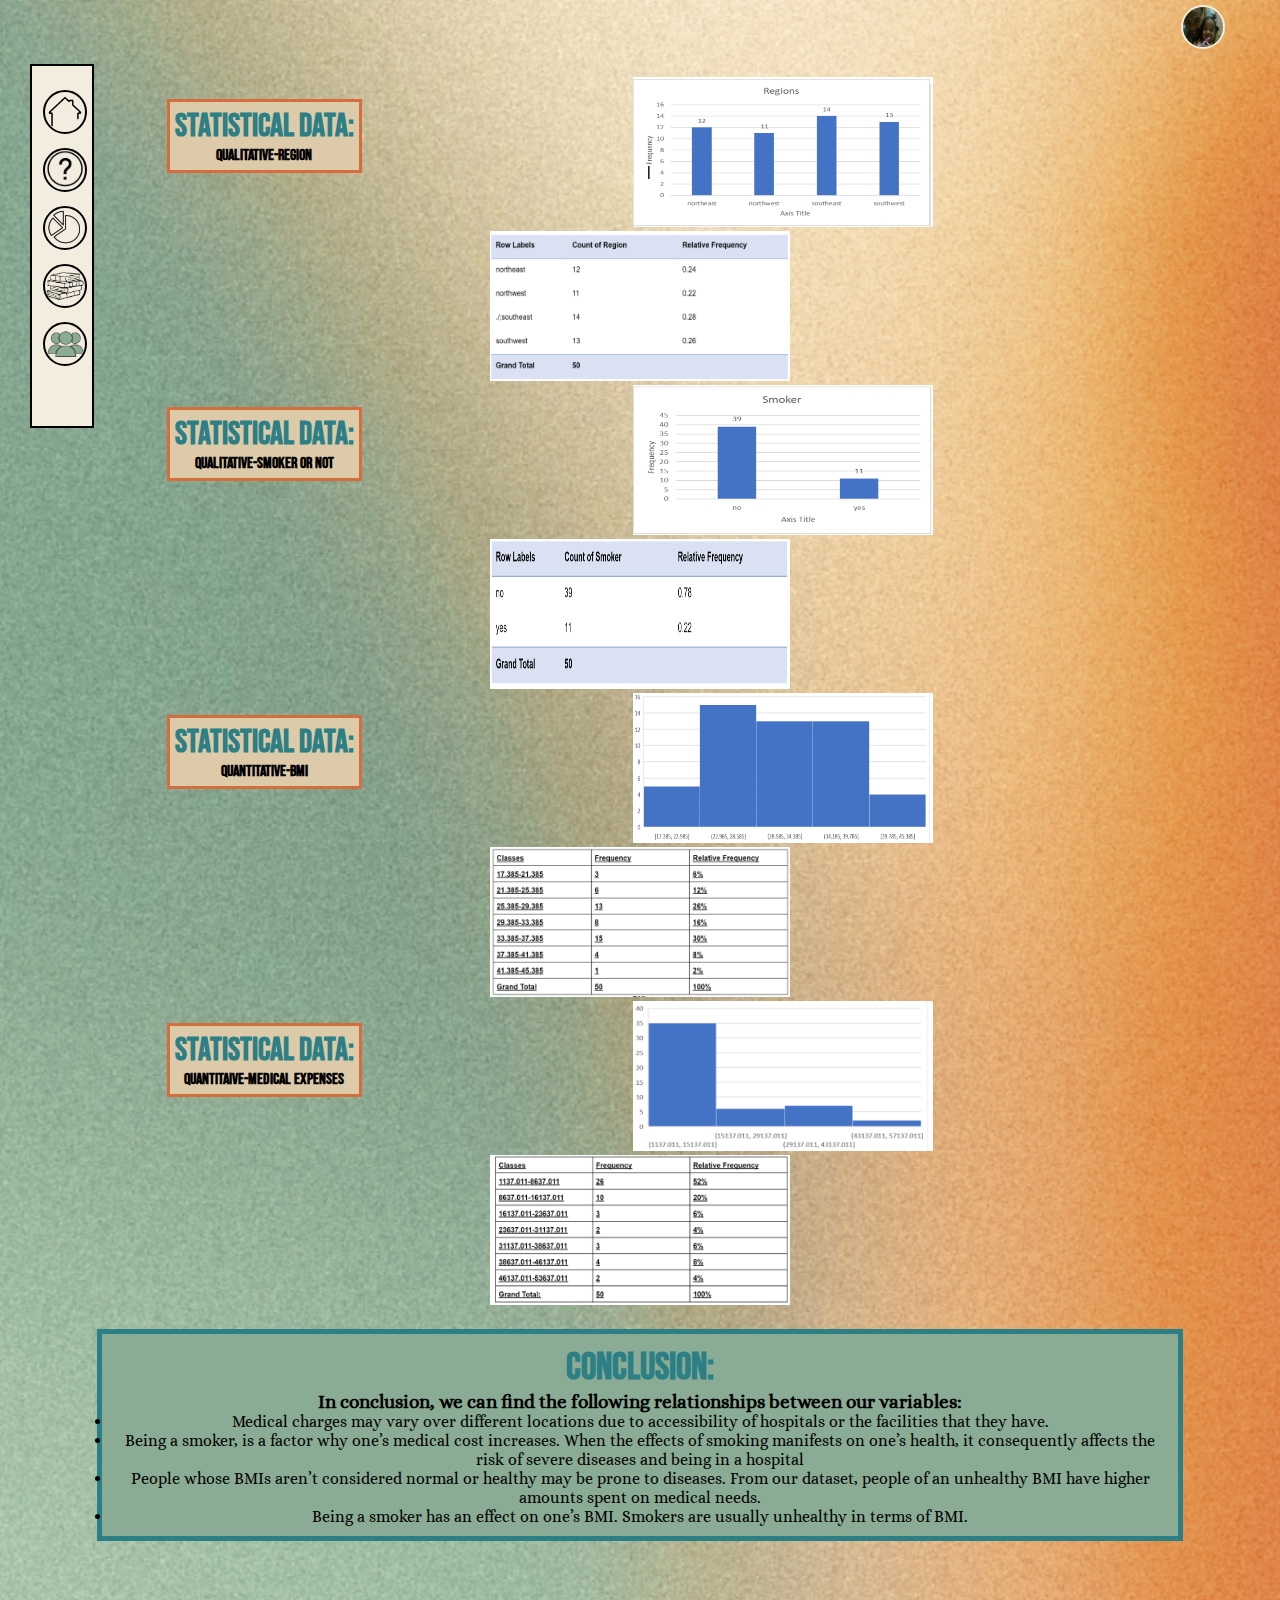
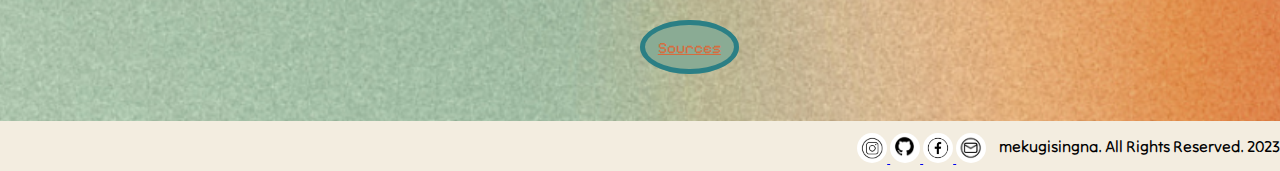
==== main.html @ 52c52eaf "Add files via upload" ====
<!DOCTYPE html>
<html lang="en">
<head>
    <meta charset="UTF-8">
    <meta name="viewport" content="width=device-width, initial-scale=1.0">
    <title>Data and Conclusion</title>
    <!-- add favicon to html page -->
    <link rel="icon" type="image/x-icon" href="navbar/13.png">
</head>
<body>
    <!-- link styles.css to current html page -->
    <link rel="stylesheet" href="styles.css">
    <!-- add background picture for the page; class bg is to customize said background image -->
    <div class="bg">
        <a href="char.png"></a>
    <!-- add icon & customize through the class icon-->
        <div class="icon">
            <img src="body/miko2 - Copy.jpg"></a>
        </div>
        <!-- class navbar is to design the exterior of the navbar like size, color, etc-->
        <div class="navbar">
              <div class="links">
              <a href="index.html">
                <img src="navbar/11.png" height="30px" width="30px">
              </a>
              <a href="sbg.html">
                <img src="navbar/12.png" height="30px" width="30px">
              </a>
              <a href="main.html">
                <img src="navbar/13.png" height="30px" width="30px">
              </a>
              <a href="ref.html">
                <img src="navbar/14.png" height="30px" width="30px">
              </a>
              <a href="team.html">
                <img src="navbar/15.png" height="30px" width="30px">
              </a>
              </div>
        </div>
        <!-- class images is to group other classes in one; mainly about alligning images-->
        <div class="images">
            <!-- class heading2 is where you put texts in a common container and decorate their font-->
            <div class="heading2">
                <h1>
                <!-- class text8 is where you change color of heading within the common container -->
                    <span class="text8"><ul>STATISTICAL DATA:</ul></span>
                </h1>
                <!-- change in text size for subtext-->
                <h4>
                    <p>QUALITATIVE-REGION</p>
                </h4>
            </div>
            <!-- images within the class images-->
            <p>         
                <img src="region/region bar.png" title="region bar" height="150" width="300"></p>
            <p>
                <img src="region/region table.png" title="region table" height="150" width="300">
            </p>
            <!-- class heading2 (1); same class and designs as other heading2 class but is below it and with different text content-->
            <div class="heading2">
                <!-- class text8(1); same class and function as first text8 class, but now with different text content -->
                <h1>
                    <span class="text8"><ul>STATISTICAL DATA:</ul></span>
                </h1>
                <!--change in text size for subtext-->
                <h4>
                    <p>QUALITATIVE-SMOKER OR NOT</p>
                </h4>
            </div>
            <p>         
                <img src="smoker/smoker bar.png" title="smoker bar" height="150" width="300"></p>
            <p>
                <img src="smoker/smoker table.png" title="smoker table" height="150" width="300">
            </p>
            <div class="heading2">
                <h1>
                    <span class="text8"><ul>STATISTICAL DATA:</ul></span>
                </h1>
                <h4>
                    <p>QUANTITATIVE-BMI</p>
                </h4>
            </div>
            <p>         
                <img src="bmi/bmi bar.png" title="bmi bar" height="150" width="300"></p>
            <p>
                <img src="bmi/bmi table.png" title="region table" height="150" width="300">
            </p>
            <div class="heading2">
                <h1>
                    <span class="text8"><ul>STATISTICAL DATA:</ul></span>
                </h1>
                <h4>
                    <p>QUANTITAIVE-MEDICAL EXPENSES</p>
                </h4>
            </div>
            <p>         
                <img src="expenses/expenses bar.png" title="expenses bar" height="150" width="300"></p>
            <p>
                <img src="expenses/expenses table.png" title="expenses table" height="150" width="300">
            </p>
            <!-- class container1 is the common container for conclusion content -->
            <div class="container1">
            <!-- class heading3 is where you change font and text color of the heading -->
            <div class="heading3">
                <h1>
                    <span class="text8"><ul>CONCLUSION:</ul></span>
                </h1>
            </div>
            <!-- class font is where you change font and text color of texts within it-->
            <div class="font">
            <!-- h3 is to make the text bold and bigger in size-->
            <h3>In conclusion, we can find the following relationships between our variables:</h3>
            <!-- p is to group the lists of conclusions-->
            <p>
            <!-- li is to bullet form the conclusions drawn-->
                <li>Medical charges may vary over different locations due to accessibility of hospitals or the facilities that they have.</li>

                <li>Being a smoker, is a factor why one’s medical cost increases. When the effects of smoking manifests on one’s health, it consequently affects the risk of severe diseases and being in a hospital</li>
                <li>People whose BMIs aren’t considered normal or healthy may be prone to diseases. From our dataset, people of an unhealthy BMI have higher amounts spent on medical needs.</li>
                <li>Being a smoker has an effect on one’s BMI. Smokers are usually unhealthy in terms of BMI. </li>
            </p>
            </div>
        </div>
        </div>
        <!-- class link1 is to design the border and text font of the hyperlink-->
        <div class="link1">
            <a href="ref.html">Sources</a></div>
        </div>
        <!-- class footer is to group all other divs into one and decorate exterior of footer-->
        <footer class="footer">
            <!-- class copyright is to edit and decorate copyright text in the interior of footer-->
            <div class="copyright">
                <p>mekugisingna. All Rights Reserved. 2023</p>
            </div>
            <!-- class linkd is to group hyperlinks in one div and allign them together-->
            <!-- class rounds is to round the border of each image-->
            <div class="linkd">
                <a href="https://www.instagram.com/mikoguisinga/">
                    <img src="footer/11.png" alt="Instagram" height="30px" width="30px"class="rounds">
                </a>
                <a href="https://github.com/mikoguisinga">
                    <img src="footer/14.png" alt="Github" height="30px" width="30px" class="rounds">
                </a>
                <a href="https://www.facebook.com/thebeatles">
                    <img src="footer/12.png" alt="Facebook" height="30px" width="30px" class="rounds">
                </a>
                <a href="https://mail.google.com/mail/u/0/#inbox">
                    <img src="footer/13.png" alt="Email" height="30px" width="30px" class="rounds">
                </a>
            </div>
        </footer>
</body>
</html>
---- styles.css ----
@import url('https://fonts.googleapis.com/css2?family=Cardo&family=Josefin+Sans:wght@600&family=Playfair+Display&family=Roboto:ital,wght@0,100;0,500;1,100;1,900&display=swap');
@import url('https://fonts.googleapis.com/css2?family=Cardo&family=Josefin+Sans:wght@600&family=Pixelify+Sans:wght@500&family=Playfair+Display&family=Roboto:ital,wght@0,100;0,500;1,100;1,900&display=swap');
@import url('https://fonts.googleapis.com/css2?family=Bebas+Neue&family=Cardo&family=Josefin+Sans:wght@600&family=Pixelify+Sans:wght@500&family=Playfair+Display&family=Roboto:ital,wght@0,100;0,500;1,100;1,900&display=swap');
@import url('https://fonts.googleapis.com/css2?family=Alice&family=Bebas+Neue&family=Cardo&family=Josefin+Sans:wght@600&family=Pixelify+Sans:wght@500&family=Playfair+Display&family=Roboto:ital,wght@0,100;0,500;1,100;1,900&display=swap');
@import url('https://fonts.googleapis.com/css2?family=Tilt+Neon&display=swap');
*{margin:0px;
    padding:0px;}
  
  .bg{
      background-image: url(char.png);
      background-size: cover;
      height:auto;
      background-position: center;
      background-repeat:repeat;
      height: auto;
      width: 100%;
      overflow: hidden;
  }
  .navbar{
      margin: 50px;
      margin-left: 30px;
      margin-top: 5%;
      padding-top: 10px;
      padding-left: 0px;
      padding-right: 10px;
      background: #f3ede0;
      height: 350px;
      width: 50px;
      border: solid 2px rgb(0, 0, 0);
      position: absolute;
      float: left;
  }
  .icon{
      width: 40px;
      height: 40px;
      float:right;
      border-radius: 50%;
      margin-right: 5%;
  }
  .icon img{
      width: 40px;
      height: 40px;
      border-radius: 50%;
      margin:5px;
      border: solid 2px #f3ede0;
  }
.links{
    width: 40px;
    height: 40px;
    float:left;
    border-radius: 50%;
}
.links img{
    width: 40px;
    height: 40px;
    border-radius: 50%;
    margin:5px;
    margin-left: 2%;
    border: solid 2px rgb(0, 0, 0);
}
.links a :hover{
        background-color:#dccaa8;
        color: #dccaa8;
        border-radius: 50%;
        opacity: .5;
}
  .banner{
      padding-top: 10%;
      padding-bottom: 10%;
      text-align: center;
  }
  
  .footer{
      margin: 0px;
      padding-top: 0px;
      padding-left: 0px;
      padding-right: 0px;
      background: #f3ede0;
      height: 50px;
      width: 100%;
      border: 20px black;
      font-family: 'Tilt Neon', sans-serif;
  }
  .copyright{
      float:left;
  }
  .links{
      float: right;
      color:#c729d5;
      padding-top: 9px;
  }
  .text1{
      color:black;
      text-align: justify;
      font-size:larger;
  }
  .text2{
      color:#f3ede0;
      text-underline-position: below;
      text-align: justify;
      font-size:larger;
  }
  .text4{
      color: #000000;
      text-align: justify;
      font-size:larger;
  }
  .text5{
    color: #f3ede0;
    text-align: justify;
    font-size:larger;
  }

  .paragraph{
      color: rgb(0, 0, 0);
      margin-top:1%;
      padding-top: 5%;
      padding-bottom: 10%;
      text-align: center;
      font-family: 'Alice', serif;
  
  }
  .link a{
      color: #d56d3f;
      background-color: #8aab94;
      border: solid 5px  #2b7f85;
      opacity: 10;
      padding: 1%;
      border-radius: 50%;
    font-family: 'Pixelify Sans', sans-serif;
  }
  .link a:hover {
    background-color:#2b7f85;
    color: #2b7f85;
    opacity: .5;
  }
  .copyright{
    float: right;
      padding-top: 15px;
  }
  .link{
      padding-top: 3%;
  }
  .pages1{
          background-image: url(bg2.jpg);
          background-size: cover;
          height:auto;
          background-position: center;
          background-repeat:repeat;
          height: auto;
          width: 100%;
  }
  .images{
      text-align: center;
      padding: 3%;
      margin: 3%;
  }
  .rounded-image {
      border-radius: 50%;
      padding: 1%
  }
  .heading{
    font-family: 'Playfair Display', serif;
    float:right;
    position: absolute;
    top: 14%;
    left: 15%;
    text-align: right;
    margin-right: 80px;
  }
  .rounds{
      border-radius: 50%;
  }
  .header{
      font-family:Verdana, Geneva, Tahoma, sans-serif;
      color: #fefb91;
      background-color: #fdaf3b;
      border: solid 5px rgb(248, 142, 37);
      opacity: 10;
      padding: 1%;
  }
  .linkd{
    float: right;
    margin-top: 1%;
    margin-right: 1%;
  }
.money{
    text-align: center;
    margin-top: 5%;
}
.banner{
    padding-top: 10%;
    padding-bottom: 10%;
    text-align: center;
}
.heading1{
    margin-top: 1%;
    margin-left: 25%;
    font-family: 'Bebas Neue', sans-serif;
    position: absolute;
    top: 14%;
    left: 15%;
    font-size: larger;
    text-align: center;
    background-color: #2b7f85;
}
.text6{
    color:#f3ede0;
    text-underline-position: below;
    text-align: center;
    font-size:larger;
}
.pics{
    float: left;
    margin-left: 19%;
    margin-top: 5%;
}
.banner1{
        padding-top: 10%;
        padding-bottom: 20%;
        text-align: center;
    }
.paragraph1{
    color: rgb(0, 0, 0);
    margin-top:3%;
    text-align: center;
    margin-left: 30%;
    margin-right: 20%;
    font-family: 'Alice', serif;
    border: solid 2px #d56d3f;
    background-color: #dccaa8;
    padding: 2%;
}
.link1{
    margin-bottom: 5%;
}
.link1 a{
 color: #d56d3f;
  background-color: #8aab94;
  border: solid 5px  #2b7f85;
  padding: 1%;
  border-radius: 50%;
font-family: 'Pixelify Sans', sans-serif;
margin-left: 50%;
margin-bottom: 20px;
}
.link1 a:hover {
    background-color:#2b7f85;
    color: #2b7f85;
    opacity: .5;
  }
.container1{
    background-color: #8aab94;
    border: solid 5px  #2b7f85;
    margin: 20px;
    padding:10px;
}
.text7{
    color: #dccaa8;
}
.text8{
    color: #2b7f85;
}
.text9{
    color: #dccaa8;
}
.heading2{
    float:left;
    margin-left: 8%;
    background-color: #dccaa8;
    border: solid 3px  #d56d3f;
    padding: 5px;
    margin-top: 2%;
    font-family: 'Bebas Neue', sans-serif;
}
.heading3{
    text-align: center;
    font-size: larger;
    font-family: 'Bebas Neue', sans-serif;
}
.font{
    font-family: 'Alice', serif;
}
  .text10{
    color: #2b7f85;
  }
  .heading4{
    margin-top: 1%;
    margin-left: 25%;
    font-family: 'Bebas Neue', sans-serif;
    position: absolute;
    top: 14%;
    left: 15%;
    font-size: larger;
    text-align: center;
    background-color: #d56d3f;
  }
  .paragraph2{
  color: rgb(0, 0, 0);
  margin-top:3%;
  text-align: center;
  margin-left: 30%;
  margin-right: 20%;
  font-family: 'Alice', serif;
  border: solid 2px #2b7f85;
  background-color: #dccaa8;
  padding: 2%;
  letter-spacing: 1%;
  }
  .container2{
    background-color: #dccaa8;
    border: solid 5px  #d56d3f;
    margin: 20px;
    padding:20px;
  }
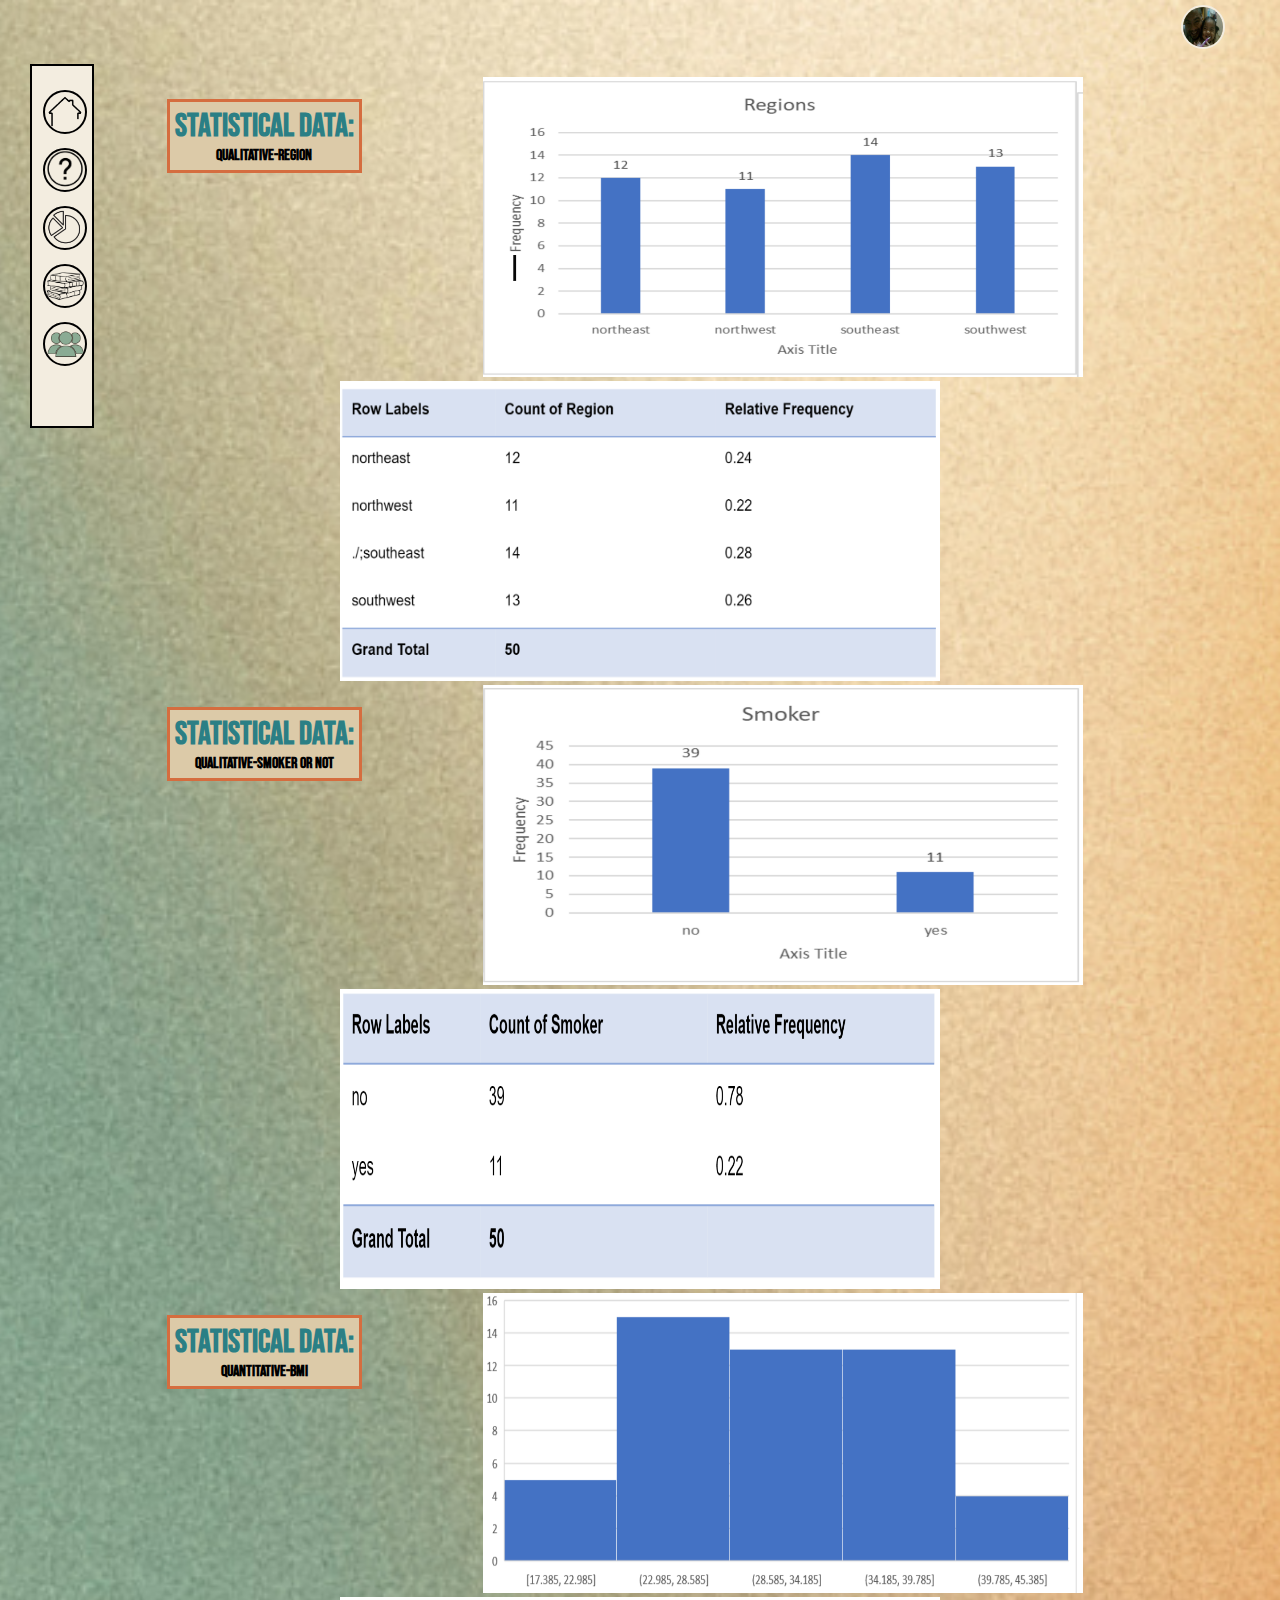
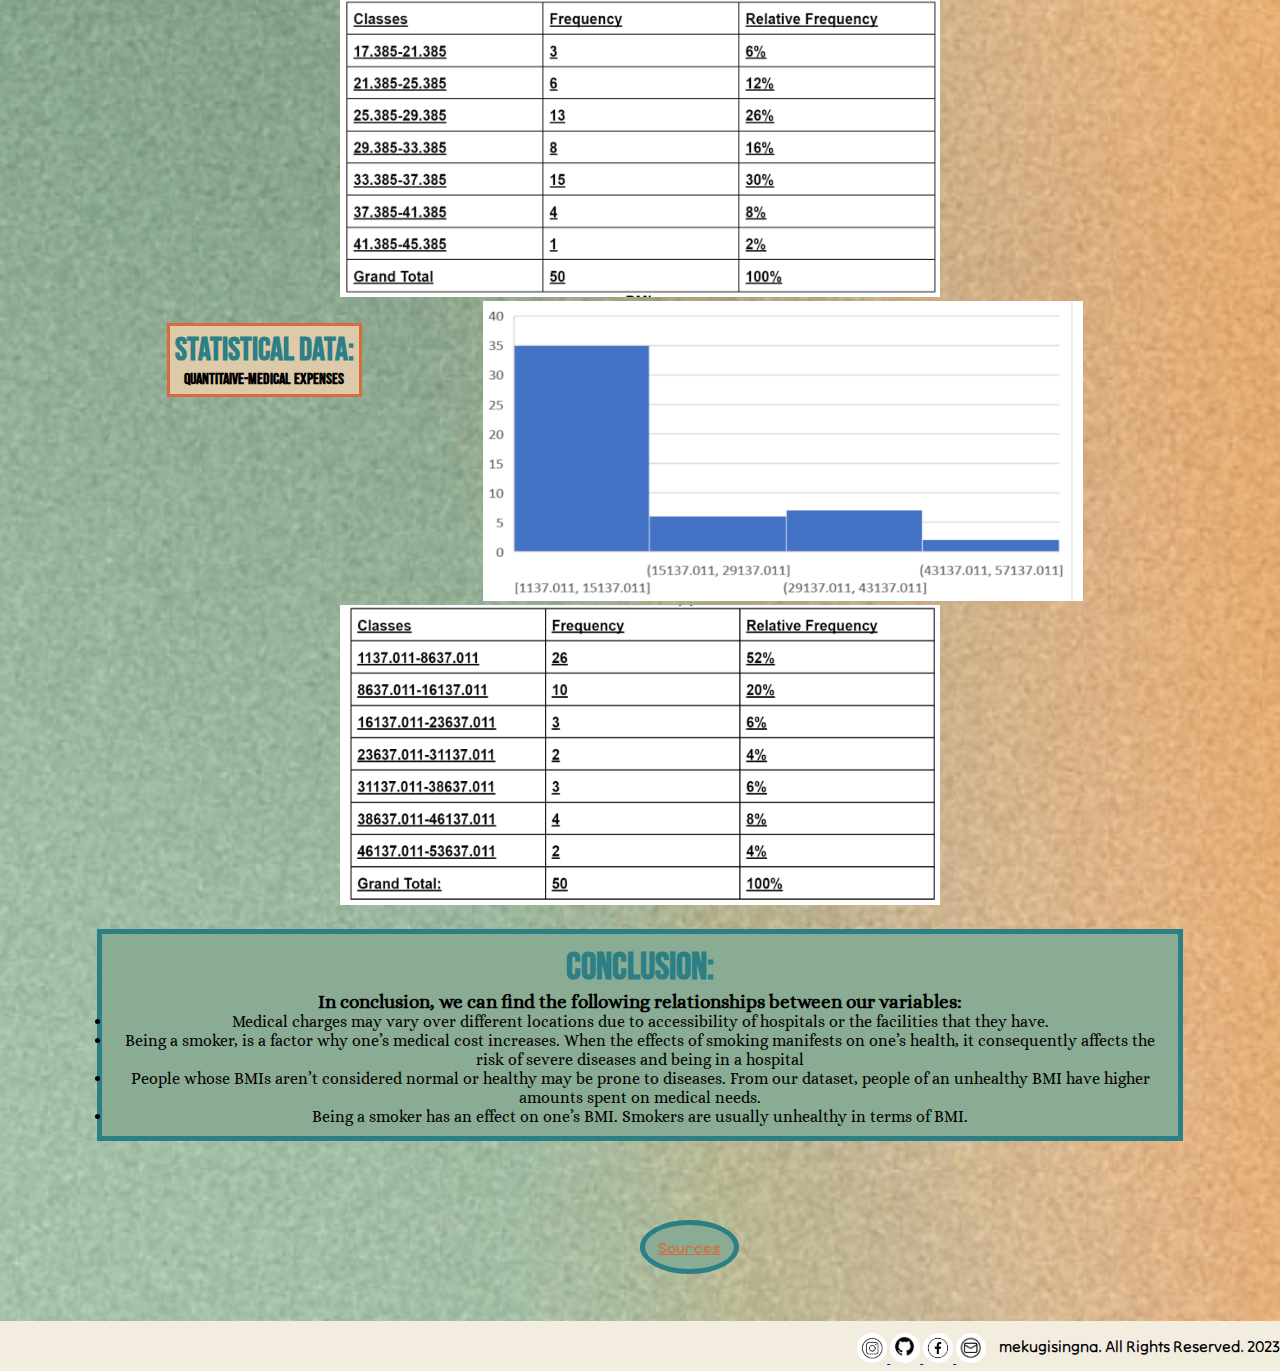
==== commit 1fbd5b92: "Add files via upload" ====
--- a/main.html
+++ b/main.html
@@ -52,9 +52,9 @@
             </div>
             <!-- images within the class images-->
             <p>         
-                <img src="region/region bar.png" title="region bar" height="150" width="300"></p>
+                <img src="region/region bar.png" title="region bar" height="300" width="600"></p>
             <p>
-                <img src="region/region table.png" title="region table" height="150" width="300">
+                <img src="region/region table.png" title="region table" height="300" width="600">
             </p>
             <!-- class heading2 (1); same class and designs as other heading2 class but is below it and with different text content-->
             <div class="heading2">
@@ -68,9 +68,9 @@
                 </h4>
             </div>
             <p>         
-                <img src="smoker/smoker bar.png" title="smoker bar" height="150" width="300"></p>
+                <img src="smoker/smoker bar.png" title="smoker bar" height="300" width="600"></p>
             <p>
-                <img src="smoker/smoker table.png" title="smoker table" height="150" width="300">
+                <img src="smoker/smoker table.png" title="smoker table" height="300" width="600">
             </p>
             <div class="heading2">
                 <h1>
@@ -81,9 +81,9 @@
                 </h4>
             </div>
             <p>         
-                <img src="bmi/bmi bar.png" title="bmi bar" height="150" width="300"></p>
+                <img src="bmi/bmi bar.png" title="bmi bar" height="300" width="600"></p>
             <p>
-                <img src="bmi/bmi table.png" title="region table" height="150" width="300">
+                <img src="bmi/bmi table.png" title="region table" height="300" width="600">
             </p>
             <div class="heading2">
                 <h1>
@@ -94,9 +94,9 @@
                 </h4>
             </div>
             <p>         
-                <img src="expenses/expenses bar.png" title="expenses bar" height="150" width="300"></p>
+                <img src="expenses/expenses bar.png" title="expenses bar" height="300" width="600"></p>
             <p>
-                <img src="expenses/expenses table.png" title="expenses table" height="150" width="300">
+                <img src="expenses/expenses table.png" title="expenses table" height="300" width="600">
             </p>
             <!-- class container1 is the common container for conclusion content -->
             <div class="container1">
--- a/styles.css
+++ b/styles.css
@@ -1,3 +1,4 @@
+/* Imported fonts from google */
 @import url('https://fonts.googleapis.com/css2?family=Cardo&family=Josefin+Sans:wght@600&family=Playfair+Display&family=Roboto:ital,wght@0,100;0,500;1,100;1,900&display=swap');
 @import url('https://fonts.googleapis.com/css2?family=Cardo&family=Josefin+Sans:wght@600&family=Pixelify+Sans:wght@500&family=Playfair+Display&family=Roboto:ital,wght@0,100;0,500;1,100;1,900&display=swap');
 @import url('https://fonts.googleapis.com/css2?family=Bebas+Neue&family=Cardo&family=Josefin+Sans:wght@600&family=Pixelify+Sans:wght@500&family=Playfair+Display&family=Roboto:ital,wght@0,100;0,500;1,100;1,900&display=swap');
@@ -5,18 +6,18 @@
 @import url('https://fonts.googleapis.com/css2?family=Tilt+Neon&display=swap');
 *{margin:0px;
     padding:0px;}
-  
+    /* This sets bg image to cover whole screen & hide overflows */
   .bg{
       background-image: url(char.png);
       background-size: cover;
       height:auto;
       background-position: center;
       background-repeat:repeat;
-      height: auto;
       width: 100%;
       overflow: hidden;
-  }
-  .navbar{
+    }
+    /* This sets the size (margin & padding), color, border, etc of the navbar */
+    .navbar{
       margin: 50px;
       margin-left: 30px;
       margin-top: 5%;
@@ -29,48 +30,54 @@
       border: solid 2px rgb(0, 0, 0);
       position: absolute;
       float: left;
-  }
-  .icon{
+    }
+     /* This sets size, position and roundness of icon image on the left */
+    .icon{
       width: 40px;
       height: 40px;
       float:right;
       border-radius: 50%;
       margin-right: 5%;
-  }
-  .icon img{
+     }
+    /* This sets size and roundness of icon image border on the left */
+    .icon img{
       width: 40px;
       height: 40px;
       border-radius: 50%;
       margin:5px;
       border: solid 2px #f3ede0;
-  }
-.links{
+    }
+     /* This is the general styles for the icons inside the navbar; size, position, roundness */
+    .links{
     width: 40px;
     height: 40px;
     float:left;
     border-radius: 50%;
-}
-.links img{
+    }
+    /* This is the styles for the color, size, roundness of the icons' borders*/
+    .links img{
     width: 40px;
     height: 40px;
     border-radius: 50%;
     margin:5px;
     margin-left: 2%;
     border: solid 2px rgb(0, 0, 0);
-}
-.links a :hover{
+    }
+    /* This is the styles set when hovering the icons; color, opacity, roundness*/
+    .links a :hover{
         background-color:#dccaa8;
         color: #dccaa8;
         border-radius: 50%;
         opacity: .5;
-}
-  .banner{
+    }
+    /* This fixes the position of all the divs within div banner */
+    .banner{
       padding-top: 10%;
       padding-bottom: 10%;
       text-align: center;
-  }
-  
-  .footer{
+     }
+     /* This is the general styles for the footbar; fixes the position, color, border, and font of those in it */
+    .footer{
       margin: 0px;
       padding-top: 0px;
       padding-left: 0px;
@@ -80,234 +87,239 @@
       width: 100%;
       border: 20px black;
       font-family: 'Tilt Neon', sans-serif;
-  }
-  .copyright{
+    }
+    /* This sets position of copyright text to left */
+    .copyright{
       float:left;
-  }
-  .links{
+    }
+    /* Sets links to right with padding */
+    .links{
       float: right;
-      color:#c729d5;
       padding-top: 9px;
-  }
-  .text1{
+    }
+    /* This sets first word of title text to color black */
+    .text1{
       color:black;
       text-align: justify;
       font-size:larger;
-  }
-  .text2{
+    }
+    /* This sets 2nd and 3rd words of title text to color white */
+    .text2{
       color:#f3ede0;
       text-underline-position: below;
       text-align: justify;
       font-size:larger;
-  }
-  .text4{
+    }
+    /* This sets 4th and 5th words of title text back to black */
+    .text4{
       color: #000000;
       text-align: justify;
       font-size:larger;
-  }
-  .text5{
+    }
+    /* This sets last 2 words of title text back to color white */
+    .text5{
     color: #f3ede0;
     text-align: justify;
     font-size:larger;
-  }
-
-  .paragraph{
+    }
+    /* This sets colors, font, position, padding & margin of subtext */
+    .paragraph{
       color: rgb(0, 0, 0);
       margin-top:1%;
       padding-top: 5%;
       padding-bottom: 10%;
       text-align: center;
       font-family: 'Alice', serif;
-  
-  }
-  .link a{
+    }
+    /* For the clickable "button" below index; here we set the color of the text, of the border, roundness, & font*/
+    .link a{
       color: #d56d3f;
       background-color: #8aab94;
       border: solid 5px  #2b7f85;
       opacity: 10;
       padding: 1%;
       border-radius: 50%;
-    font-family: 'Pixelify Sans', sans-serif;
-  }
-  .link a:hover {
-    background-color:#2b7f85;
-    color: #2b7f85;
-    opacity: .5;
-  }
-  .copyright{
-    float: right;
+     font-family: 'Pixelify Sans', sans-serif;
+    }
+    /* This sets color & opacity of said button when hovered*/
+    .link a:hover {
+      background-color:#2b7f85;
+      color: #2b7f85;
+      opacity: .5;
+    }
+    /* Padding set for clickable "button" */
+    .link{
+        padding-top: 3%;
+    }
+    /* This sets copyright text to right with padding */
+    .copyright{
+      float: right;
       padding-top: 15px;
-  }
-  .link{
-      padding-top: 3%;
-  }
-  .pages1{
-          background-image: url(bg2.jpg);
-          background-size: cover;
-          height:auto;
-          background-position: center;
-          background-repeat:repeat;
-          height: auto;
-          width: 100%;
-  }
-  .images{
+    }
+    /* Sets position for photos on "our team" page */
+    .images{
       text-align: center;
       padding: 3%;
       margin: 3%;
-  }
-  .rounded-image {
+    }
+    /* Sets roundness of pictures found on class images */
+    .rounded-image {
       border-radius: 50%;
       padding: 1%
-  }
-  .heading{
-    font-family: 'Playfair Display', serif;
-    float:right;
-    position: absolute;
-    top: 14%;
-    left: 15%;
-    text-align: right;
-    margin-right: 80px;
-  }
-  .rounds{
-      border-radius: 50%;
-  }
-  .header{
-      font-family:Verdana, Geneva, Tahoma, sans-serif;
-      color: #fefb91;
-      background-color: #fdaf3b;
-      border: solid 5px rgb(248, 142, 37);
-      opacity: 10;
+    }
+    /* General styles for title text on index; sets position & font of texts within it */
+    .heading{
+      font-family: 'Playfair Display', serif;
+      float:right;
+      position: absolute;
+      top: 14%;
+      left: 15%;
+      text-align: right;
+      margin-right: 80px;
+    }
+    /* Rounds icons found on footer*/
+    .rounds{
+      border-radius: 50%;
+    }
+    /* Class for icons found on footer; sets position to right with margin */
+    .linkd{
+      float: right;
+      margin-top: 1%;
+      margin-right: 1%;
+    }
+    /* Sets image on index to the center with margin at the top*/
+    .money{
+      text-align: center;
+      margin-top: 5%;
+    }
+    /* Sets margin, position, color, font, and size of header on second page */
+    .heading1{
+      margin-top: 1%;
+      margin-left: 30%;
+      font-family: 'Bebas Neue', sans-serif;
+      position: absolute;
+      top: 14%;
+      left: 15%;
+      font-size: larger;
+      text-align: center;
+      background-color: #2b7f85;
+      
+    }
+    /* General styles for pics found on all pages except index and main; sets the images to left with margin*/
+    .pics{
+      float: left;
+      margin-left: 19%;
+      margin-top: 5%;
+    }
+    /* Found on all pages except index & main; general setting for padding and position of elements found in it */
+    .banner1{
+      padding-top: 10%;
+      padding-bottom: 20%;
+      text-align: center;
+    }
+    /* Acts as a bigger container for a smaller container; sets color, font & margin of texts and container itself */
+    .paragraph1{
+      color: rgb(0, 0, 0);
+      margin-top:3%;
+      text-align: center;
+      margin-left: 30%;
+      margin-right: 20%;
+      font-family: 'Alice', serif;
+      border: solid 2px #d56d3f;
+      background-color: #dccaa8;
+      padding: 2%;
+    }
+    /* This sets margin of clickable "button" */
+    .link1{
+      margin-bottom: 5%;
+    }
+    /* For the clickable "button" below each page; same as class link but position is more on the right than center*/
+    .link1 a{
+      color: #d56d3f;
+      background-color: #8aab94;
+      border: solid 5px  #2b7f85;
       padding: 1%;
-  }
-  .linkd{
-    float: right;
-    margin-top: 1%;
-    margin-right: 1%;
-  }
-.money{
-    text-align: center;
-    margin-top: 5%;
-}
-.banner{
-    padding-top: 10%;
-    padding-bottom: 10%;
-    text-align: center;
-}
-.heading1{
-    margin-top: 1%;
-    margin-left: 25%;
-    font-family: 'Bebas Neue', sans-serif;
-    position: absolute;
-    top: 14%;
-    left: 15%;
-    font-size: larger;
-    text-align: center;
-    background-color: #2b7f85;
-}
-.text6{
-    color:#f3ede0;
-    text-underline-position: below;
-    text-align: center;
-    font-size:larger;
-}
-.pics{
-    float: left;
-    margin-left: 19%;
-    margin-top: 5%;
-}
-.banner1{
-        padding-top: 10%;
-        padding-bottom: 20%;
-        text-align: center;
-    }
-.paragraph1{
-    color: rgb(0, 0, 0);
-    margin-top:3%;
-    text-align: center;
-    margin-left: 30%;
-    margin-right: 20%;
-    font-family: 'Alice', serif;
-    border: solid 2px #d56d3f;
-    background-color: #dccaa8;
-    padding: 2%;
-}
-.link1{
-    margin-bottom: 5%;
-}
-.link1 a{
- color: #d56d3f;
-  background-color: #8aab94;
-  border: solid 5px  #2b7f85;
-  padding: 1%;
-  border-radius: 50%;
-font-family: 'Pixelify Sans', sans-serif;
-margin-left: 50%;
-margin-bottom: 20px;
-}
-.link1 a:hover {
-    background-color:#2b7f85;
-    color: #2b7f85;
-    opacity: .5;
-  }
-.container1{
-    background-color: #8aab94;
-    border: solid 5px  #2b7f85;
-    margin: 20px;
-    padding:10px;
-}
-.text7{
+      border-radius: 50%;
+      font-family: 'Pixelify Sans', sans-serif;
+      margin-left: 50%;
+      margin-bottom: 20px;
+    }
+    /* Styles or appearance when button is hovered*/
+    .link1 a:hover {
+      background-color:#2b7f85;
+      color: #2b7f85;
+      opacity: .5;
+    }
+    /* The smaller container found inside paragraph 1; only smaller in size and different in color*/
+    .container1{
+      background-color: #8aab94;
+      border: solid 5px  #2b7f85;
+      margin: 20px;
+      padding:10px;
+    }
+    /* Sets header of second page & other texts to a certain color*/
+    .text7{
+      color: #dccaa8;
+    }
+    /* Sets text in main page & other texts to a certain color*/
+    .text8{
+      color: #2b7f85;
+    }
+    /* Sets color of texts in this div*/
+    .text9{
     color: #dccaa8;
-}
-.text8{
-    color: #2b7f85;
-}
-.text9{
-    color: #dccaa8;
-}
-.heading2{
-    float:left;
-    margin-left: 8%;
-    background-color: #dccaa8;
-    border: solid 3px  #d56d3f;
-    padding: 5px;
-    margin-top: 2%;
-    font-family: 'Bebas Neue', sans-serif;
-}
-.heading3{
-    text-align: center;
-    font-size: larger;
-    font-family: 'Bebas Neue', sans-serif;
-}
-.font{
-    font-family: 'Alice', serif;
-}
-  .text10{
-    color: #2b7f85;
-  }
-  .heading4{
-    margin-top: 1%;
-    margin-left: 25%;
-    font-family: 'Bebas Neue', sans-serif;
-    position: absolute;
-    top: 14%;
-    left: 15%;
-    font-size: larger;
-    text-align: center;
-    background-color: #d56d3f;
-  }
-  .paragraph2{
-  color: rgb(0, 0, 0);
-  margin-top:3%;
-  text-align: center;
-  margin-left: 30%;
-  margin-right: 20%;
-  font-family: 'Alice', serif;
-  border: solid 2px #2b7f85;
-  background-color: #dccaa8;
-  padding: 2%;
-  letter-spacing: 1%;
-  }
-  .container2{
+    }
+    /* Acts as container of the texts in the main page; styles color of container itself, position & font of texts*/
+    .heading2{
+      float:left;
+      margin-left: 8%;
+      background-color: #dccaa8;
+      border: solid 3px  #d56d3f;
+      padding: 5px;
+      margin-top: 2%;
+      font-family: 'Bebas Neue', sans-serif;
+    }
+    /* Sets text to center and a certain font, found on conclusion part of main page*/
+    .heading3{
+      text-align: center;
+      font-size: larger;
+      font-family: 'Bebas Neue', sans-serif;
+    }
+    /* Sets text in conclusion to a certain font*/
+    .font{
+      font-family: 'Alice', serif;
+    }
+    /* Sets texts to a certain color*/
+    .text10{
+      color: #2b7f85;
+    }
+    /* Styles for heading in team and reference page; sets position to center and background to a certain color*/
+    .heading4{
+      margin-top: 1%;
+      margin-left: 32%;
+      font-family: 'Bebas Neue', sans-serif;
+      position: absolute;
+      top: 14%;
+      left: 15%;
+      font-size: larger;
+      text-align: center;
+      background-color: #d56d3f;
+    }
+    /* Serves as container with texts of reference page*/
+    .paragraph2{
+      color: rgb(0, 0, 0);
+      margin-top:3%;
+      text-align: center;
+      margin-left: 30%;
+      margin-right: 20%;
+      font-family: 'Alice', serif;
+      border: solid 2px #2b7f85;
+      background-color: #dccaa8;
+      padding: 2%;
+      letter-spacing: 1%;
+    }
+    /* Acts as container within a bigger container, same as container1 but with a different color*/
+    .container2{
     background-color: #dccaa8;
     border: solid 5px  #d56d3f;
     margin: 20px;
